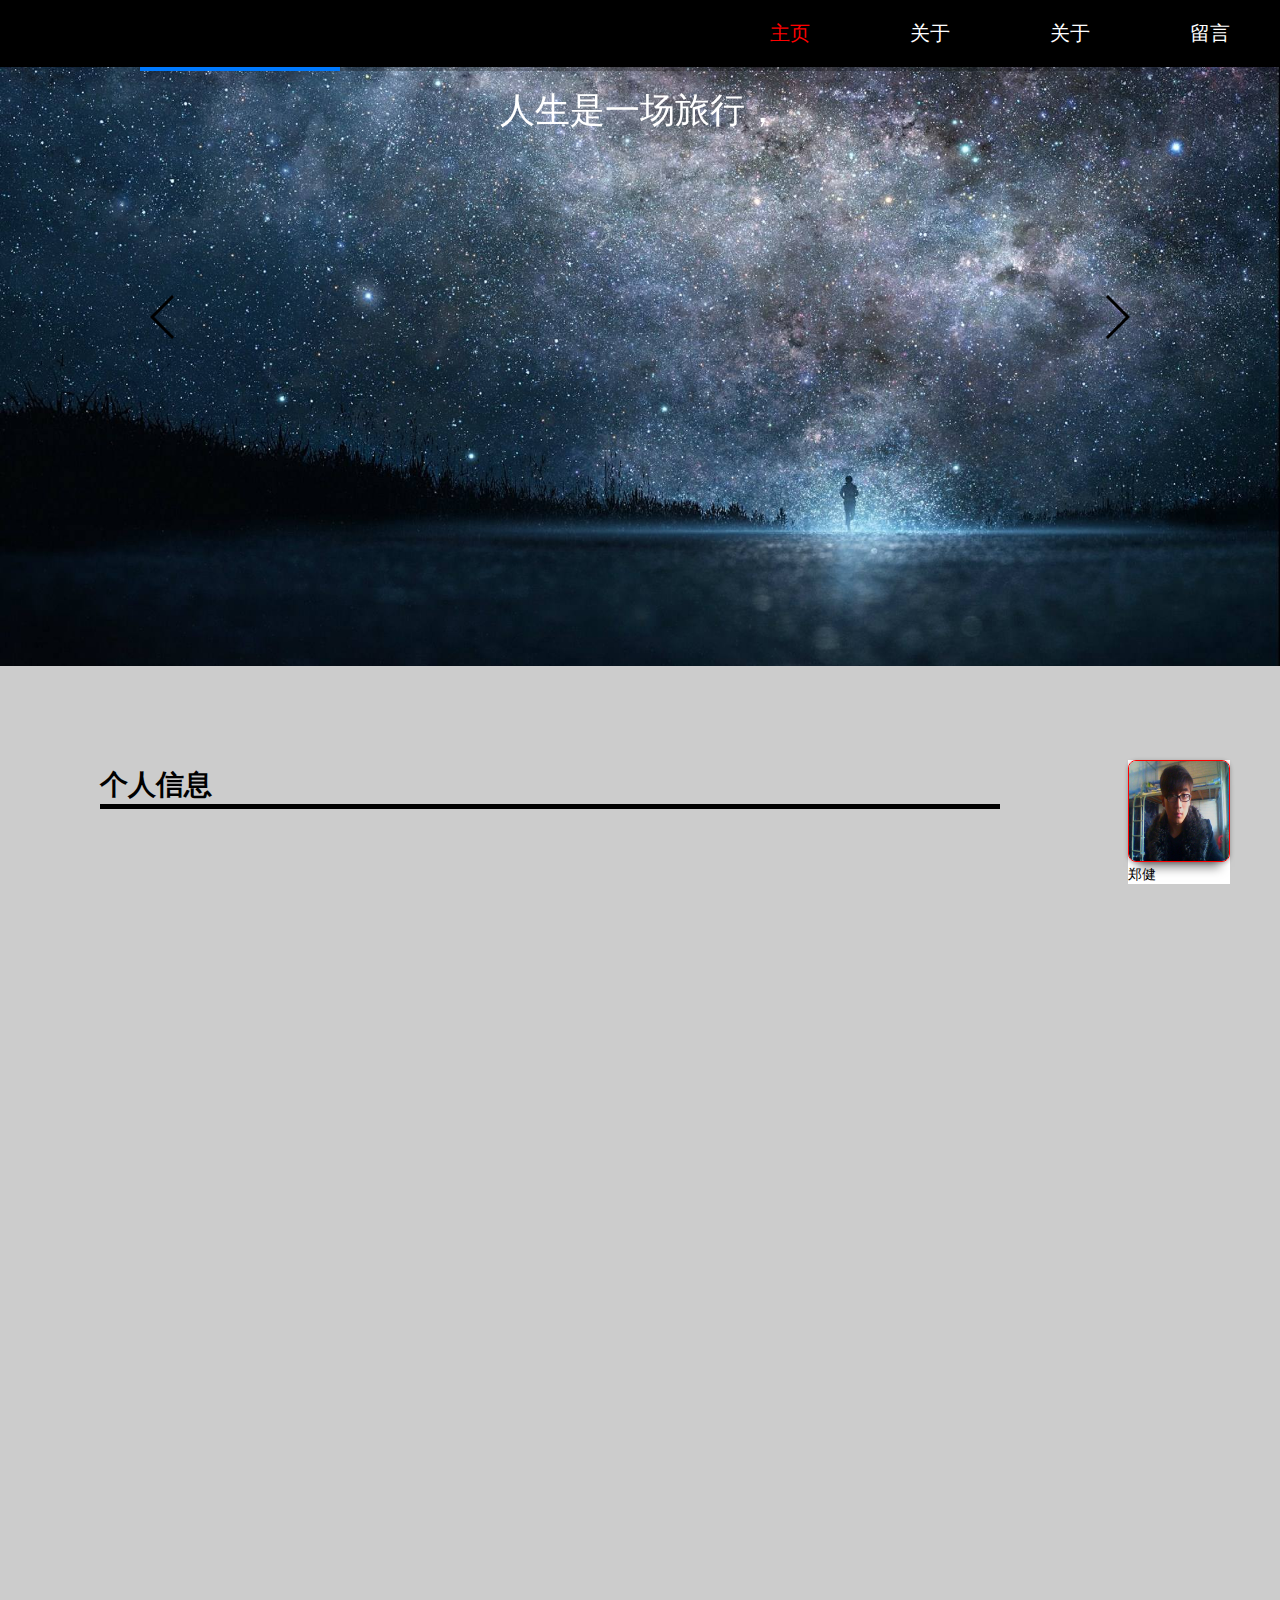
==== index.html @ 6a5dfeee "'zj'" ====
<!doctype html>
<html>
    <head>
        <!--声明当前页面的编码集：charset=gbk,gb2312(中文编码)，utf-8国际编码-->
        <meta http-equiv="Content-Type" content="textml; charset=utf-8" />
        <!--当前页面的三要素-->
        <title>渐歌</title>
        <meta name="Keywords" content="关键词,关键词" />
        <meta name="description" content="描述" />
        <link rel="stylesheet" href="css/index.css">
        <link rel="stylesheet" href="css/swiper-3.4.2.min.css">
        <!--css,js-->
        <style type="text/css">
            *{margin:0;padding:0;}
            a{text-decoration: none;}
            ul,li{list-style:none;}
            body{font-size:14px;font-family: '微软雅黑';height: 2000px;background: #ccc}
            .clearfix:after{content:'';display:block;clear:both;}

        </style>

    </head>
<body>
    <div id="box">
        <nav id="navigation">
            <ul class="clearfix">
                <li ><a href="#">留言</a></li>
                <li><a href="#">关于</a></li>
                <li><a href="#">关于</a></li>
                <li><a href="#" style="color: red">主页</a></li>
            </ul>
        </nav>
        <nav id="navigation2">
            <ul class="clearfix">
                <li ><a href="#">留言</a></li>
                <li><a href="#">关于</a></li>
                <li><a href="#">关于</a></li>
                <li><a href="#" style="color: red">主页</a></li>
            </ul>
        </nav>
        <div class='swiper-container'>
        <div class='swiper-wrapper'>
            <div class='swiper-slide swiper-slide-1' data-swiper-autoplay='6000'>
                <div>

                    <p class="title">人生是一场旅行，</p>
                    <p class="title">起点是出生，死亡是终点。</p>
                    <p class="title">每个人如同宇宙间的颗颗繁星，</p>
                    <p class="title">有着各自不同的轨道,走过不同的地方。</p>
                    <p class="title">人生总是在不断的前行中，无法等待也无法停留。</p>
                </div>
            </div>
            <!-- 单独定义某一个块的自动切换的时间间隔更加长一点 -->
            <!-- data-swiper-autoplay='300' -->
            <div class='swiper-slide swiper-slide-2' >
                 <div>
                    <p class="title1">因为有许多事不完美，所以我们才追求完美；</p>
                    <p class="title1">因为有许多时候不快乐，所以我们才渴望快乐。</p>
                    <p class="title1">生活，原本就是完美与缺憾的交响；</p>
                    <p class="title1">人生，原本就是痛苦和快乐的和声，</p>
                    <p class="title1">输掉什么，不可以输掉微笑；舍弃什么，不可以舍弃快乐。</p>
                 </div>
            </div>
            <div class='swiper-slide swiper-slide-3'>

                <div>
                    <p class="title1">若是能把童年再放映一遍，</p>
                    <p class="title1">我们一定会先大笑，</p>
                    <p class="title1">然后放声痛哭，</p>
                    <p class="title1">最后挂着泪，微笑着睡去。是回头看，勇往直前。</p>
                 </div>

            </div>
            <div class='swiper-slide swiper-slide-4' >
                <div>
                    <p class="title1">用今天的时间去沉湎过去是对今天的背叛和蹂躏，</p>
                    <p class="title1">使今天成为明天的追悔，</p>
                    <p class="title1">而用今天的时间来痴念未来，</p>
                    <p class="title1">则是对明天的最大伤害和不敬，使未来无所依托</p>
                </div>
            </div>
            <div class='swiper-slide swiper-slide-5' >
                <div>
                    <a href="#" style="margin: auto; line-height: 500px">
                        灌注心灵鸡汤
                    </a>
                </div>
            </div>


        </div>
        <!-- 写在swiper-container的里面或者外面 -->

        <div class='swiper-button-prev swiper-button-black'></div>
        <div class='swiper-button-next swiper-button-black'></div>
        <div class='swiper-pagination'></div>
    </div>

        <!-- <figure id="basic"><img src="images/7.jpg" alt=""></figure> -->
    </div>
    <div id="box2">
        <figure id="basic">
            <img src="images/7.jpg" alt="">
            <p>郑健</p>
        </figure>
        <article>
            <h1>个人信息</h1>
        </article>
    </div>

</body>
    <script src="js/jquery-2.1.4/jquery.js"></script>
    <script src='js/swiper-3.4.2.min.js'></script>
    <script src='js/index.js'></script>

</html>
---- css/index.css ----
@charset "UTF-8";
#box{background:url('../images/4.jpg') center/cover;color:white;font-size: 20px;position: relative;overflow: hidden;-webkit-user-select:none;height: 666px;width: 100%}
#boxon{width: 100%;height: 100%;background: black;opacity: 0.2}
#navigation{width: 100%;margin: 0 auto;color: white;font-family: '黑体';background: black;}
#navigation2{width: 100%;margin: 0 auto;color: black;font-family: '黑体';background: white;opacity: 0.5;display: none;position: fixed;top: 0;}
#navigation>ul{width: 100%}
#navigation2>ul{width: 100%}
.title{width: 1000px; color: white;font-size: 35px;font-family: 'YouYuan';margin: 20px 0px 0px 0px;display: inline-block;opacity: 0;}
.title1{width: 1000px; color: white;font-size: 35px;font-family: 'YouYuan';margin: 20px 0px 0px 0px;display: inline-block;}
.clearfix>li{float: right;margin:20px 50px ;}
.fontcolor{color: #E76D32}
#navigation a{color: white;}#navigation a:hover{color: red;}
#navigation2 a{color: black;}#navigation2 a:hover{color: red;}
#basic{position: absolute;top: -6px;right: 0;background: white;right: 50px}
#basic img{width: 100px;height: 100px;border: 1px solid red;border-radius: 8px;
            box-shadow: 0 15px 10px -10px rgba(0, 0, 0, 0.5),
                        0 1px 4px rgba(0, 0, 0, 0.3),
                        0 0 60px rgba(0, 0, 0, 0.1) inset}
#box2{width: 100%;position: relative;}
.swiper-container{width:1000px;height:500px;margin: auto;}
            .swiper-slide{height:500px;text-align:center;font-size:30px;margin:auto;}


            .my-swiper{}
h1{margin: 100px;border-bottom: 5px solid black;width: 900px;}
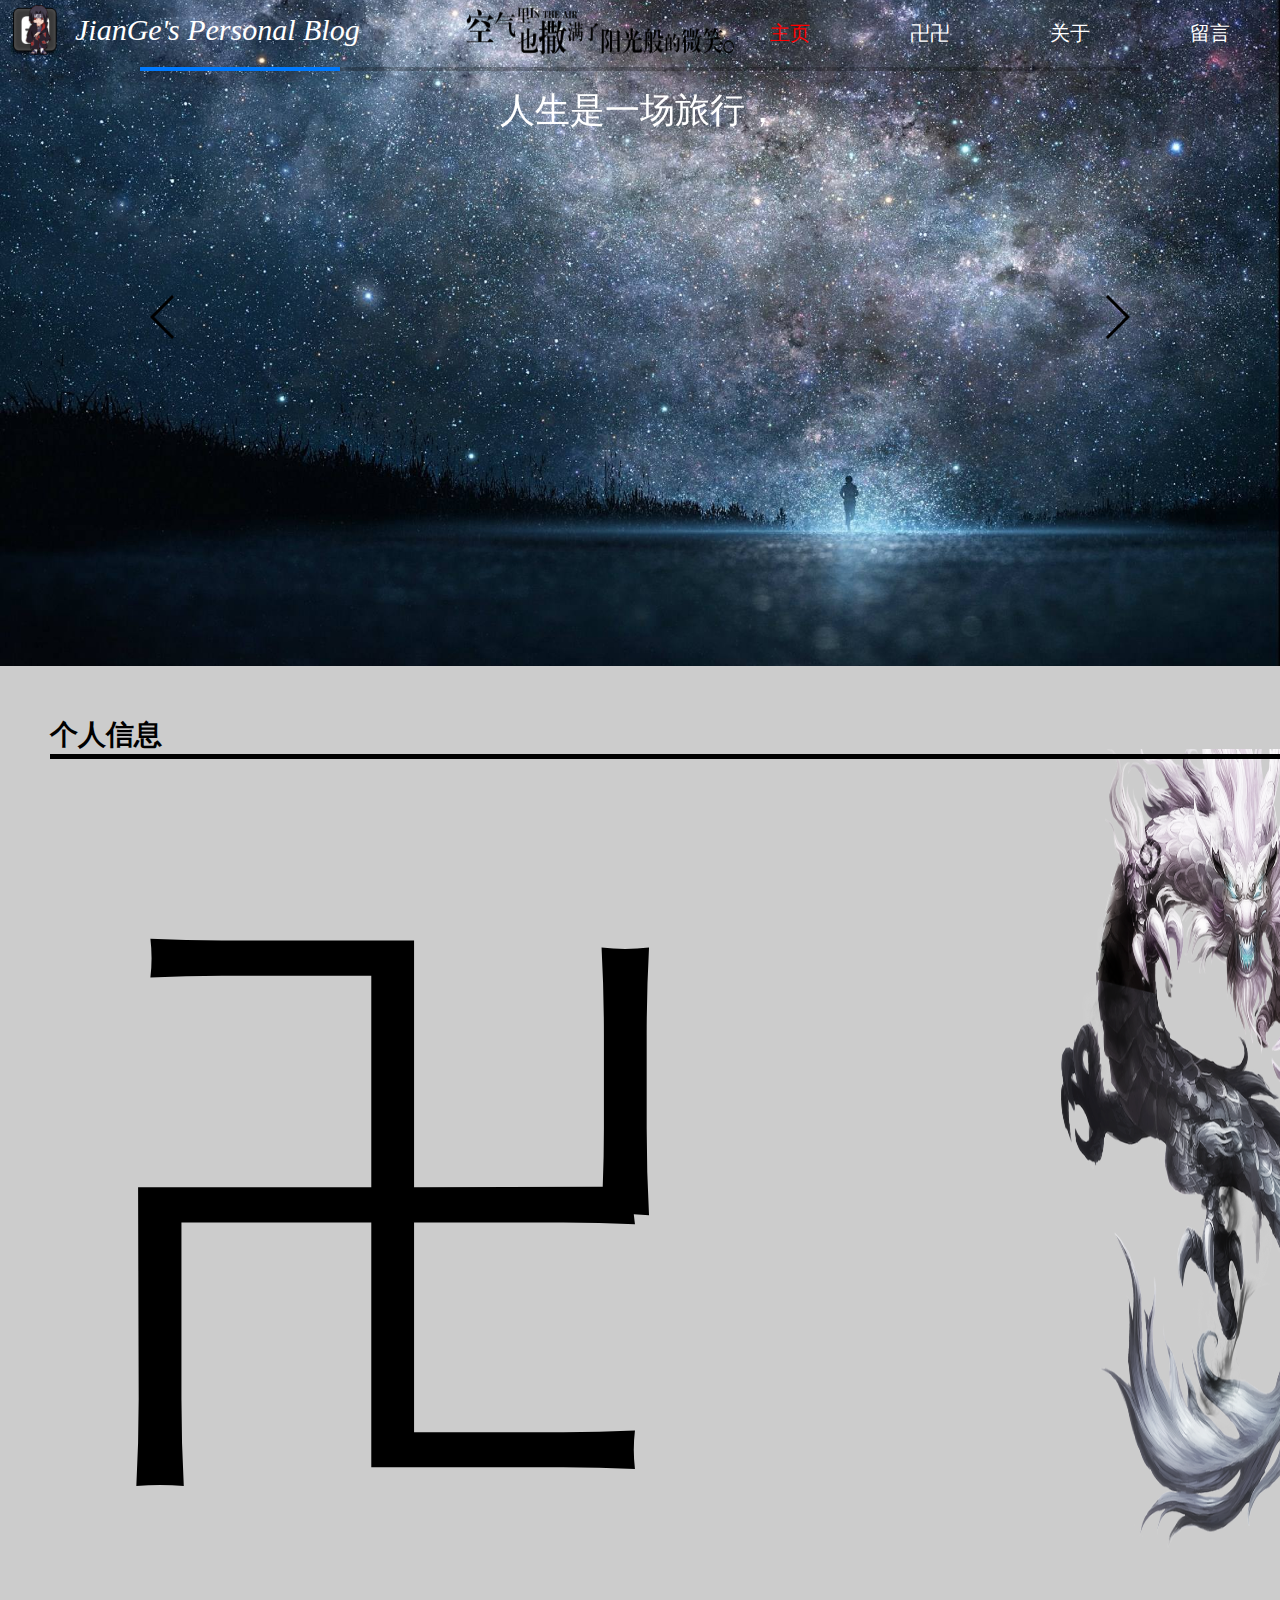
==== commit 34283f11: "'zj'" ====
--- a/index.html
+++ b/index.html
@@ -14,7 +14,7 @@
             *{margin:0;padding:0;}
             a{text-decoration: none;}
             ul,li{list-style:none;}
-            body{font-size:14px;font-family: '微软雅黑';height: 2000px;background: #ccc}
+            body{font-size:14px;font-family: '微软雅黑';height: 1500px;background: #ccc}
             .clearfix:after{content:'';display:block;clear:both;}
 
         </style>
@@ -24,17 +24,20 @@
     <div id="box">
         <nav id="navigation">
             <ul class="clearfix">
+                <p><a href="index.html"><img src="images/8.png" title="渐歌" width="50" height="50"/></a><i>JianGe's Personal Blog</span></i>
+                <p><img id='logo' src="images/9.png" title="渐歌" width="400" height="300"/></p>
                 <li ><a href="#">留言</a></li>
-                <li><a href="#">关于</a></li>
-                <li><a href="#">关于</a></li>
+                <li><a href="Thunder/index.html">关于</a></li>
+                <li><a href="#">卍卍</a></li>
                 <li><a href="#" style="color: red">主页</a></li>
             </ul>
         </nav>
         <nav id="navigation2">
             <ul class="clearfix">
+
                 <li ><a href="#">留言</a></li>
                 <li><a href="#">关于</a></li>
-                <li><a href="#">关于</a></li>
+                <li><a href="#">卍卍</a></li>
                 <li><a href="#" style="color: red">主页</a></li>
             </ul>
         </nav>
@@ -99,12 +102,14 @@
         <!-- <figure id="basic"><img src="images/7.jpg" alt=""></figure> -->
     </div>
     <div id="box2">
-        <figure id="basic">
-            <img src="images/7.jpg" alt="">
-            <p>郑健</p>
-        </figure>
+
         <article>
             <h1>个人信息</h1>
+            <p><!-- 最近心血来潮决定做一个自己的博客，没有找模板，不懂美工，完全按照自己的设计原创，有点东拼西凑的感觉，所以看起来可能有些丑陋还请见谅。</br>
+            渐歌，性别男，爱好女，我是一名计算机专业的95后本科在校生,目前就读于无锡江南大学。
+            最喜欢系列的动漫《火影忍者》，最喜欢的动漫人物宇智波鼬,潇洒、牛逼、人设完美，
+ <-->       卍
+            </p>
         </article>
     </div>
 
--- a/css/index.css
+++ b/css/index.css
@@ -1,25 +1,25 @@
 @charset "UTF-8";
 #box{background:url('../images/4.jpg') center/cover;color:white;font-size: 20px;position: relative;overflow: hidden;-webkit-user-select:none;height: 666px;width: 100%}
 #boxon{width: 100%;height: 100%;background: black;opacity: 0.2}
-#navigation{width: 100%;margin: 0 auto;color: white;font-family: '黑体';background: black;}
-#navigation2{width: 100%;margin: 0 auto;color: black;font-family: '黑体';background: white;opacity: 0.5;display: none;position: fixed;top: 0;}
+#navigation{width: 100%;margin: 0 auto;color: white;font-family: '黑体';background:;}
+#navigation2{width: 100%;margin: 0 auto;color: black;font-family: '黑体';background: white;opacity: 0.5;display: none;position: fixed;top: 0;z-index: 1}
 #navigation>ul{width: 100%}
 #navigation2>ul{width: 100%}
 .title{width: 1000px; color: white;font-size: 35px;font-family: 'YouYuan';margin: 20px 0px 0px 0px;display: inline-block;opacity: 0;}
 .title1{width: 1000px; color: white;font-size: 35px;font-family: 'YouYuan';margin: 20px 0px 0px 0px;display: inline-block;}
 .clearfix>li{float: right;margin:20px 50px ;}
+.clearfix>p{float: left;margin: 5px 10px 0;font-size: 30px;}.clearfix>p>i{position: absolute;top: 13px;left: 75px;}
+.clearfix>p>img{position:absolute;}
 .fontcolor{color: #E76D32}
 #navigation a{color: white;}#navigation a:hover{color: red;}
 #navigation2 a{color: black;}#navigation2 a:hover{color: red;}
-#basic{position: absolute;top: -6px;right: 0;background: white;right: 50px}
-#basic img{width: 100px;height: 100px;border: 1px solid red;border-radius: 8px;
-            box-shadow: 0 15px 10px -10px rgba(0, 0, 0, 0.5),
-                        0 1px 4px rgba(0, 0, 0, 0.3),
-                        0 0 60px rgba(0, 0, 0, 0.1) inset}
-#box2{width: 100%;position: relative;}
+
+#box2{width: 100%;position: relative;height: 1000px;
+background:url(../images/10.png) no-repeat 1059px 33px;/*right: -100px;*/text-align: center;background-size: 300px 800px;}
 .swiper-container{width:1000px;height:500px;margin: auto;}
             .swiper-slide{height:500px;text-align:center;font-size:30px;margin:auto;}
 
 
             .my-swiper{}
-h1{margin: 100px;border-bottom: 5px solid black;width: 900px;}
+h1{margin: 50px;border-bottom: 5px solid black;width: 1232px;text-align: left;}
+#box2 p{font-family: "微软雅黑" ;font-size: 600px;width: 1000px;text-align: left;margin: 0 0 0 100px}
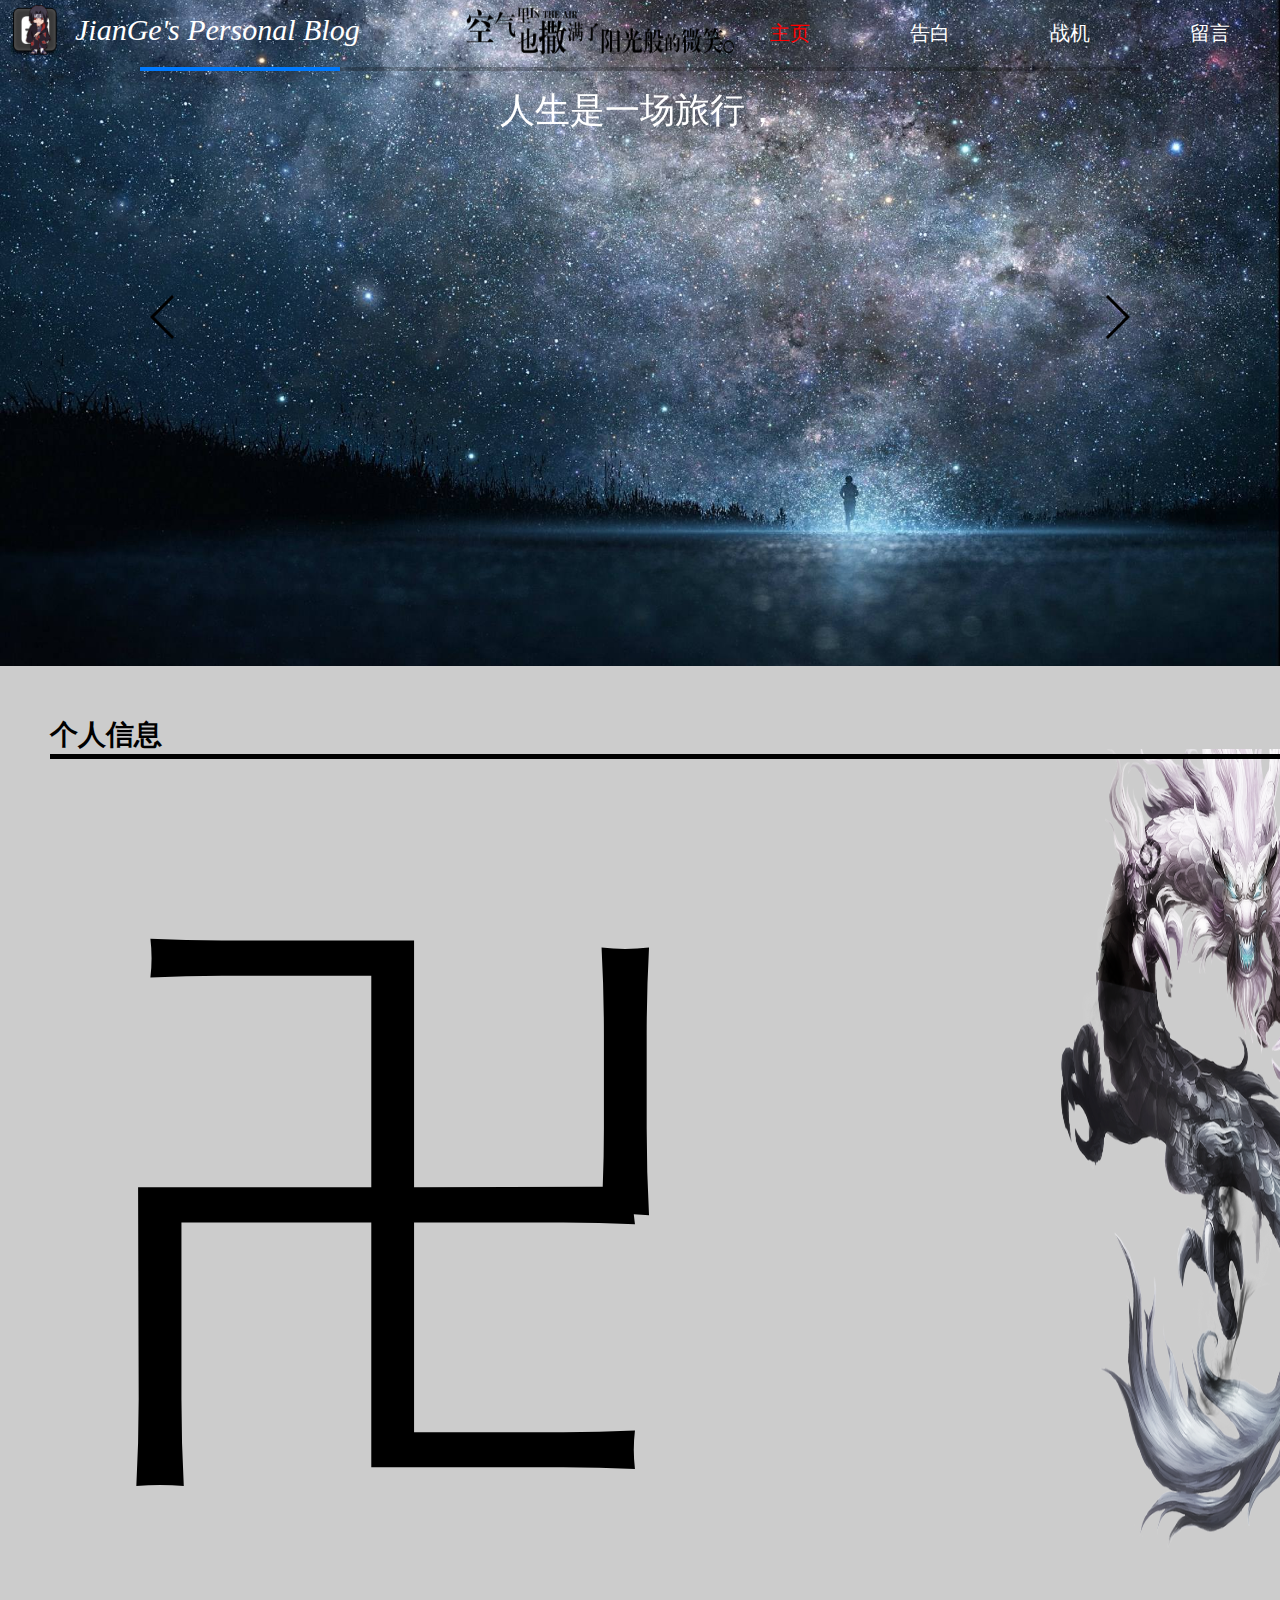
==== commit 5cb80a6d: "'github.zj.io'" ====
--- a/index.html
+++ b/index.html
@@ -27,8 +27,8 @@
                 <p><a href="index.html"><img src="images/8.png" title="渐歌" width="50" height="50"/></a><i>JianGe's Personal Blog</span></i>
                 <p><img id='logo' src="images/9.png" title="渐歌" width="400" height="300"/></p>
                 <li ><a href="#">留言</a></li>
-                <li><a href="Thunder/index.html">关于</a></li>
-                <li><a href="#">卍卍</a></li>
+                <li><a href="Thunder/index.html">战机</a></li>
+                <li><a href="Show love/index.html">告白</a></li>
                 <li><a href="#" style="color: red">主页</a></li>
             </ul>
         </nav>
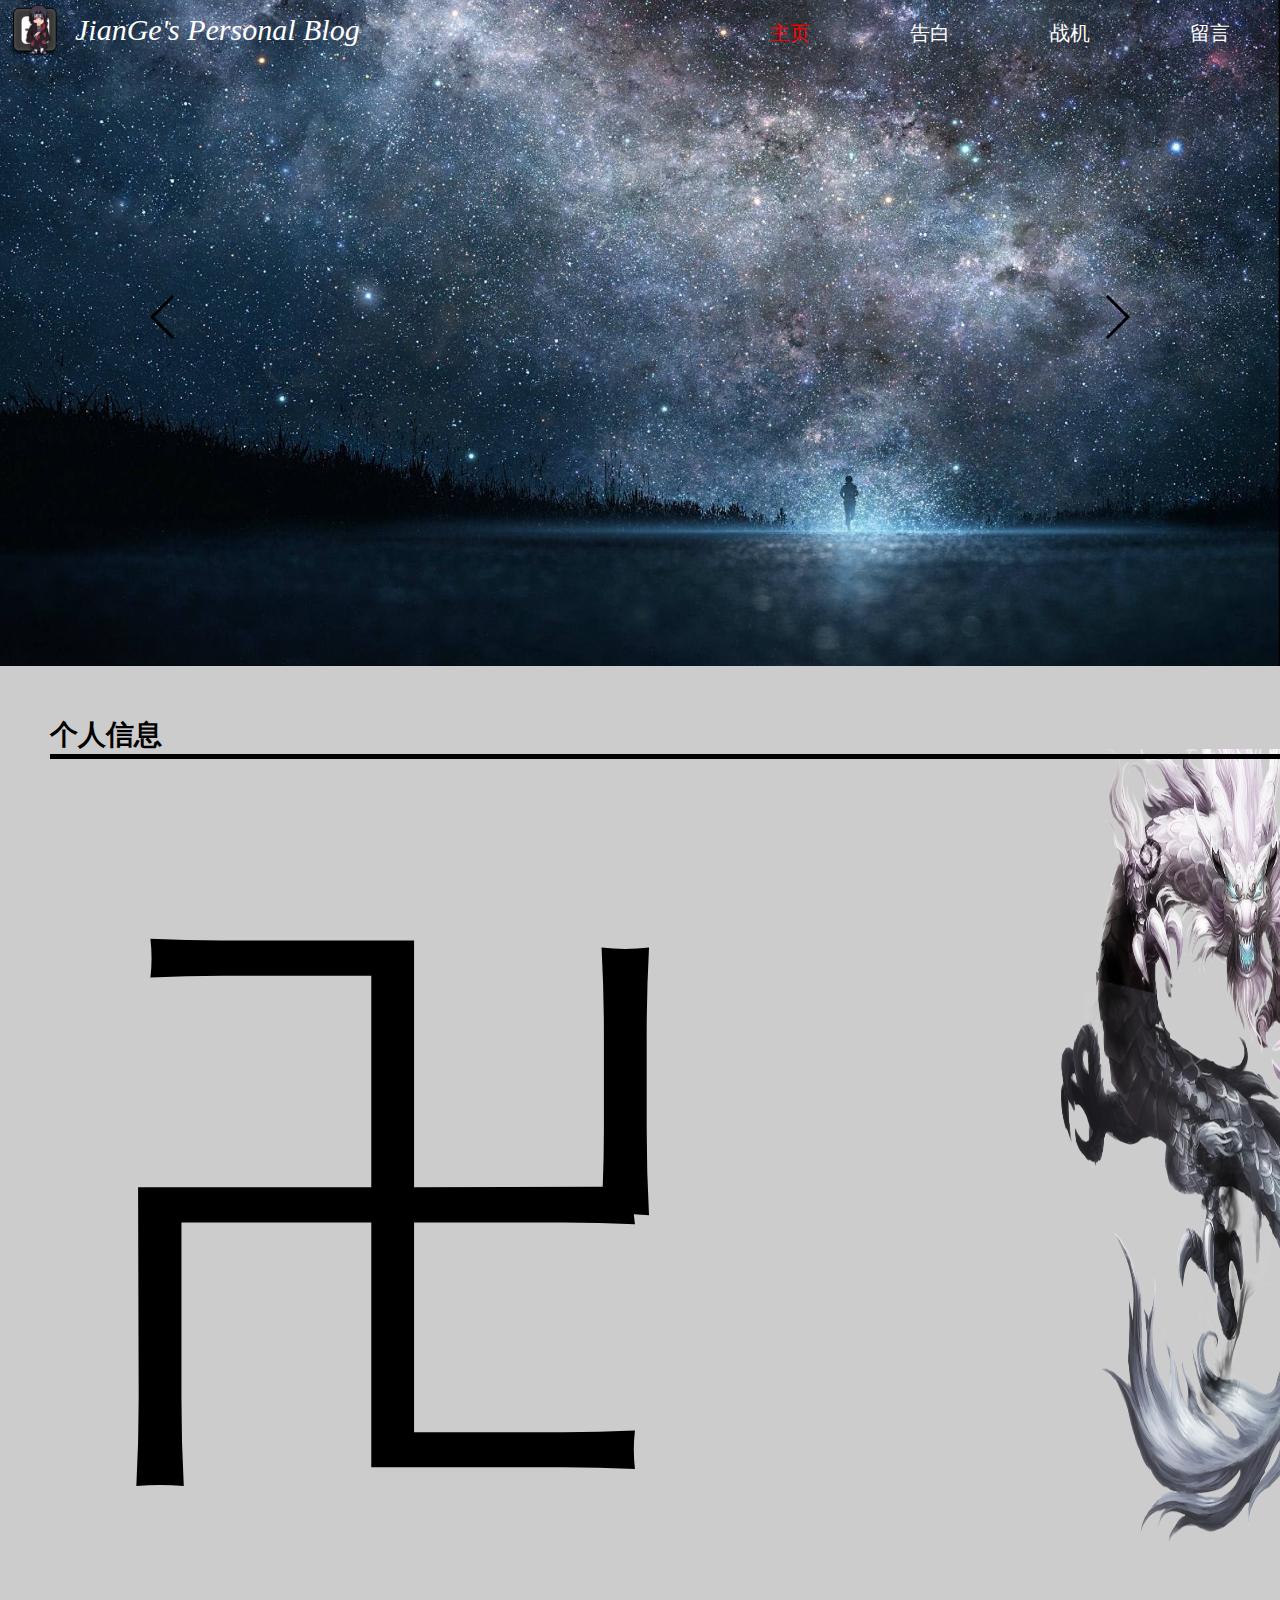
==== commit 6ad5b697: "zj.github.io" ====
--- a/index.html
+++ b/index.html
@@ -25,7 +25,7 @@
         <nav id="navigation">
             <ul class="clearfix">
                 <p><a href="index.html"><img src="images/8.png" title="渐歌" width="50" height="50"/></a><i>JianGe's Personal Blog</span></i>
-                <p><img id='logo' src="images/9.png" title="渐歌" width="400" height="300"/></p>
+                <!-- <p><img id='logo' src="images/9.png" title="渐歌" width="400" height="300"/></p> -->
                 <li ><a href="#">留言</a></li>
                 <li><a href="Thunder/index.html">战机</a></li>
                 <li><a href="Show love/index.html">告白</a></li>
